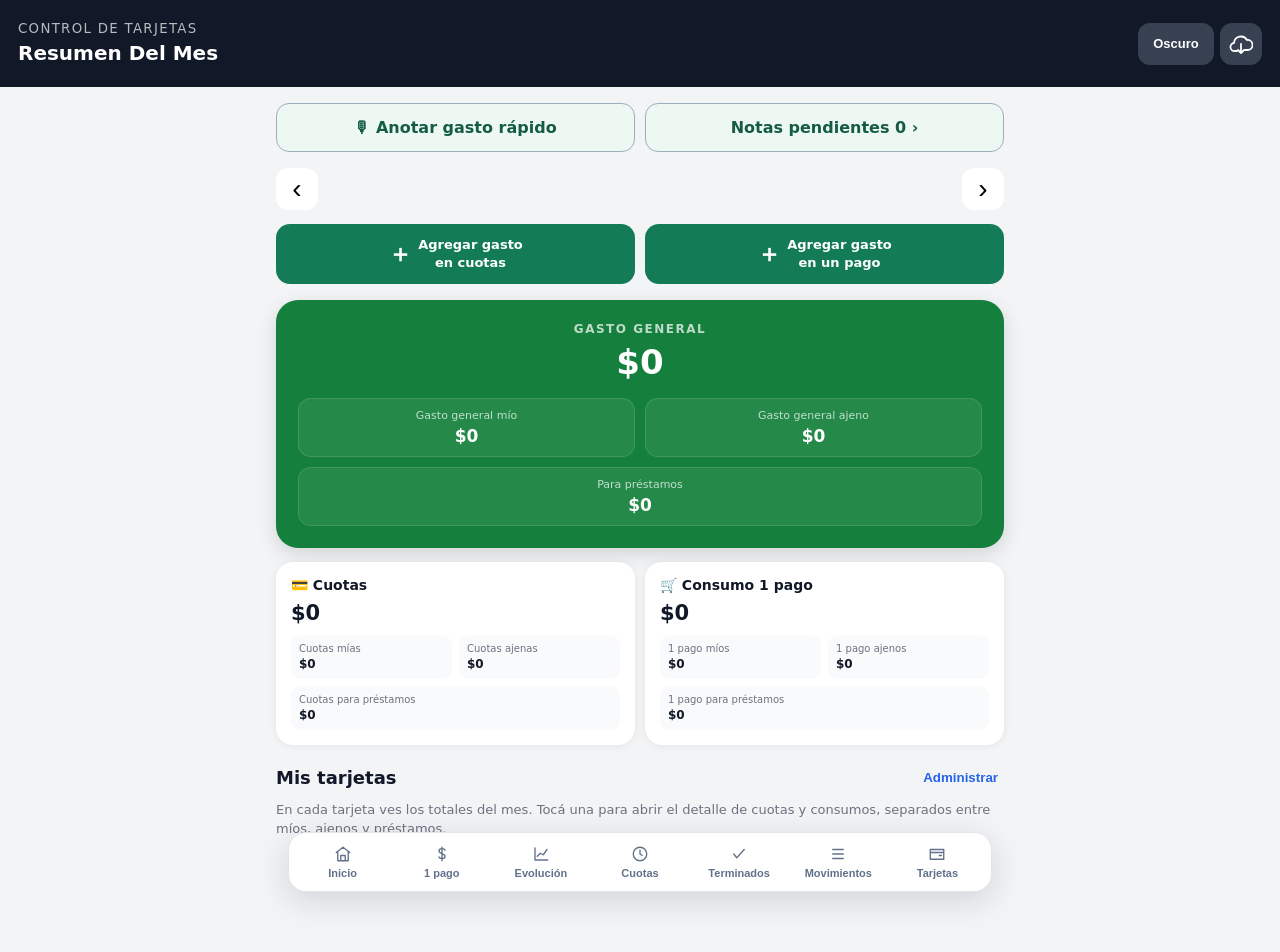
==== index.html @ 21657a4f "Accept Android quick notes and confirm only saved expenses" ====
<!doctype html><html lang="es"><head><meta charset="utf-8"><meta name="color-scheme" content="light dark"><meta name="viewport" content="width=device-width,initial-scale=1,viewport-fit=cover"><meta name="theme-color" content="#111827"><link rel="apple-touch-icon" href="icon-192.png"><link rel="manifest" href="manifest.json"><link rel="stylesheet" href="styles.css?v=native-1"><title>Control de Tarjetas</title><link rel="stylesheet" href="drive-backup.css"><script src="drive-backup.js?v=backup-24h-1" defer></script><script src="theme.js?v=system-bars-1" defer></script><script src="agenda-model.js?v=20" defer></script></head><body>
<header><div><small>CONTROL DE TARJETAS</small><h1 id="headerTitle">Resumen del mes</h1></div><div class="header-actions"><button id="theme-toggle" type="button" aria-label="Activar modo oscuro">Oscuro</button><button id="backup" type="button" title="Respaldo" aria-label="Abrir respaldo"><svg viewBox="0 0 24 24" aria-hidden="true"><path d="M8 19H6a4 4 0 0 1-1-8 7 7 0 0 1 13-3 5 5 0 0 1 1 10h-3M12 12v9M9 18l3 3 3-3"/></svg></button></div></header>
<main>
<section id="home" class="screen active"><div class="shared-note-access"><a href="../Control-gastos/rapido/?accion=nota">🎙 Anotar gasto rápido</a><a href="../Control-gastos/rapido/?accion=pendientes">Notas pendientes <span data-shared-note-count>0</span> ›</a></div>
  <div class="monthnav"><button id="prev">‹</button><b id="month"></b><button id="next">›</button></div>

  <div class="quick-grid home-quick-actions"><a class="primary quick-link" id="add" href="?screen=addScreen"><span aria-hidden="true">＋</span><span>Agregar gasto<br>en cuotas</span></a><a class="primary quick-link" id="addOne" href="?screen=oneAddScreen"><span aria-hidden="true">＋</span><span>Agregar gasto<br>en un pago</span></a></div>

  <div class="general-card">
    <div class="general-label">GASTO GENERAL</div>
    <div class="general-total" id="grandTotal">$0</div>
    <div class="general-breakdown">
      <div><small>Gasto general mío</small><b id="grandMine">$0</b></div>
      <div><small>Gasto general ajeno</small><b id="grandOther">$0</b></div><div class="loans-total"><small>Para préstamos</small><b id="grandLoans">$0</b></div>
    </div>
  </div>

  <div class="home-two-columns">
    <div class="home-block">
      <div class="home-block-title">💳 Cuotas</div>
      <b id="total">$0</b>
      <div class="home-subtotals"><span><small>Cuotas mías</small><strong id="mine">$0</strong></span><span><small>Cuotas ajenas</small><strong id="other">$0</strong></span><span><small>Cuotas para préstamos</small><strong id="quotaLoans">$0</strong></span></div>
    </div>
    <div class="home-block">
      <div class="home-block-title">🛒 Consumo 1 pago</div>
      <b id="oneTotal">$0</b>
      <div class="home-subtotals"><span><small>1 pago míos</small><strong id="oneMine">$0</strong></span><span><small>1 pago ajenos</small><strong id="oneOther">$0</strong></span><span><small>1 pago para préstamos</small><strong id="oneLoans">$0</strong></span></div>
    </div>
  </div>

  <div class="heading"><h2>Mis tarjetas</h2><button data-go="cards">Administrar</button></div>
  <p class="hint">En cada tarjeta ves los totales del mes. Tocá una para abrir el detalle de cuotas y consumos, separados entre míos, ajenos y préstamos.</p>
  <div id="cardTotals"></div>

</section>

<div id="cardModal" class="card-modal" aria-hidden="true">
  <div class="card-modal-backdrop" data-action="close-card-modal"></div>
  <div class="card-modal-box" role="dialog" aria-modal="true" aria-labelledby="cardModalTitle">
    <div class="card-modal-head"><div><small>DETALLE DE TARJETA</small><h2 id="cardModalTitle">Tarjeta</h2></div><button type="button" class="modal-close" data-action="close-card-modal">×</button></div>
    <div id="cardModalSummary"></div>
    <button type="button" class="primary" id="openCardDetails">Ver gastos de esta tarjeta</button>
  </div>
</div>

<section id="addScreen" class="screen"><div class="heading"><h2>Agregar gasto</h2><button data-go="home">Cancelar</button></div>
<form id="form" class="form"><label>Descripción<input id="desc" required></label><label>Tarjeta<select id="card"></select></label><label>Cuota mensual<input id="amount" type="number" min="0" step=".01" required></label><label>Cantidad de cuotas<input id="installments" type="number" min="1" value="1" required></label><label>Mes de inicio<input id="start" type="month" required></label><label>Clasificación<select id="expenseResponsible"><option value="Mío">Mío</option><option value="Ajeno">Ajeno</option><option value="Préstamos">Préstamos</option></select></label><p>Los gastos para préstamos se muestran separados del gasto personal.</p><button class="primary" type="submit">Guardar gasto</button></form><button type="button" id="rescheduleExpense" hidden>Cambiar mes de una cuota</button><p class="hint">Si una cuota no entró en el resumen, podés moverla junto con las siguientes sin cambiar las anteriores.</p></section>

<section id="onePayments" class="screen"><div class="heading"><h2>Consumos a un pago</h2><button id="manageCategories">Administrar categorías</button></div><div class="monthnav"><button id="onePrev">‹</button><b id="oneMonthTitle"></b><button id="oneNext">›</button></div><div id="oneSummary"></div><a class="primary quick-link" id="addOne2" href="?screen=oneAddScreen">＋ Agregar consumo</a><div class="heading"><h3>Consumos del mes</h3></div><div id="oneList"></div></section>

<section id="oneAddScreen" class="screen"><div class="heading"><h2>Agregar consumo a un pago</h2><button data-go="onePayments">Cancelar</button></div><form id="oneForm" class="form"><label>Descripción<input id="oneDesc" required placeholder="Ej.: Supermercado Jumbo"></label><label>Monto<input id="oneAmount" type="number" min="0" step=".01" required></label><label>Fecha del consumo<input id="oneDate" type="date" required></label><label>Tarjeta<select id="oneCard"></select></label><label>Categoría<select id="oneCategory"></select></label><div class="actions"><button type="button" id="quickAddCategory">＋ Nueva categoría</button><button type="button" id="manageFormCategories">Administrar categorías</button></div><label>Mes del resumen<input id="oneMonth" type="month" required></label><label>Clasificación<select id="oneResponsible"><option value="Mío">Mío</option><option value="Ajeno">Ajeno</option><option value="Préstamos">Préstamos</option></select></label><button class="primary" type="submit">Guardar consumo</button></form></section>

<section id="cardDetail" class="screen"><div class="heading"><h2 id="cardDetailTitle">Tarjeta</h2><button data-go="home">Volver</button></div><div class="monthnav"><button id="detailPrev">‹</button><b id="detailMonth"></b><button id="detailNext">›</button></div><div id="detailSummary"></div><div class="heading"><h3>Gastos en cuotas</h3></div><div id="detailInstallments"></div><div class="heading"><h3>Consumos a un pago</h3></div><div id="detailOne"></div></section>

<section id="summary" class="screen"><h2>Resumen mensual</h2><div id="months"></div></section>
<section id="history" class="screen"><div class="heading"><h2>Evolución</h2></div><p class="hint">Tus gastos personales mes por mes, con préstamos y ajenos separados. El mes actual queda resaltado y la pantalla se posiciona automáticamente en él al entrar.</p><div id="historyList"></div></section>

<section id="pendingScreen" class="screen"><h2>Cuotas pendientes</h2><div id="pendingList"></div><div class="future-card"><small>CUOTAS FUTURAS</small><b id="futurePending">$0</b><span>Importe de cuotas posteriores al mes seleccionado.</span><span id="futurePendingBreakdown"></span></div></section>
<section id="finished" class="screen"><div class="heading"><h2>Gastos terminados</h2></div><p class="hint">Cuando una compra completa todas sus cuotas, deja de aparecer entre los activos y queda guardada acá como historial.</p><div id="finishedList"></div></section>
<section id="cards" class="screen"><div class="heading"><h2>Tarjetas</h2><button id="newCard">＋ Nueva</button></div><div class="monthnav"><button type="button" aria-label="Mes anterior de pagos de tarjetas" onclick="changeCardsMonth(-1)">‹</button><b id="cardsMonth"></b><button type="button" aria-label="Mes siguiente de pagos de tarjetas" onclick="changeCardsMonth(1)">›</button></div><p class="hint">Marcá cada tarjeta cuando pagues el resumen de este mes. La marca se guarda por mes y no modifica los importes.</p><div id="cardsList"></div></section>
<section id="backupScreen" class="screen"><details class="app-guide"><summary>Cómo usar esta app</summary><div class="app-guide-text"><h3>Control Tarjetas: tus compras y cuotas</h3><p>Usala para saber qué consumiste con cada tarjeta, cuánto corresponde pagar cada mes y qué cuotas siguen pendientes.</p><h4>Registrar compras</h4><p>Cargá la tarjeta, el importe, la fecha y si es un consumo a un pago o en cuotas. Elegí una categoría y a quién corresponde: Mío, Ajeno o Préstamos.</p><p>«Mío» es tu gasto personal. «Ajeno» corresponde a otra persona. «Préstamos» identifica compras que usaste para financiar préstamos. Así podés comparar tus gastos propios sin mezclarlos.</p><h4>Consultar la app</h4><p>Inicio muestra los totales del mes por tarjeta. Las flechas permiten cambiar de mes. En 1 pago ves esos consumos; en Cuotas, las pendientes; en Terminados, las finalizadas. Evolución permite comparar meses. Movimientos muestra los registros ingresados, con los más recientes primero.</p><h4>Agenda de pagos</h4><p>La agenda está disponible en <a href="../Control-gastos/app.html">Control Gastos</a>, desde el botón Agenda. En este mismo navegador conserva las planillas que ya usabas, sus meses, conceptos, fechas, importes y marcas.</p><h4>Guardado y respaldo</h4><p>Los datos de esta app se guardan en el navegador o dispositivo donde la usás. Conectar Google Drive permite guardar copias de seguridad; no sincroniza automáticamente los datos entre dispositivos. Para llevarlos a otro dispositivo, usá un respaldo completo y restauralo allí.</p><p>Los respaldos automáticos requieren la app abierta e Internet. «Crear copia ahora» solicita una copia: comprobá la confirmación y su fecha. Descargar un respaldo te permite conservar otra copia. Restaurar reemplaza los datos actuales.</p><h4>Cómo usarla junto con Control Gastos</h4><p>Tarjetas te ayuda a entender tus compras y cuotas. Cuando pagás un resumen, registrá la salida de plata en Control Gastos. No sumes los totales de ambas apps para calcular tus gastos: podrías contar dos veces la misma compra.</p></div></details><section data-drive-backup></section><div class="heading"><h2>Respaldo de datos</h2><button data-go="home">Volver</button></div><p class="hint">Tus datos principales se guardan en este teléfono. Para no depender de una sola copia, podés crear un respaldo completo y guardarlo en Google Drive u otro lugar seguro.</p><button class="primary" id="downloadBackup">↓ Descargar respaldo</button><button class="secondary" id="shareBackup">↗ Compartir respaldo</button><button class="secondary" id="importBackup">↑ Restaurar desde un respaldo</button><input id="backupFile" type="file" accept="application/json,.json" hidden><div class="row"><span><b>¿Qué se guarda?</b><small>Gastos en cuotas, consumos a un pago, tarjetas, categorías e historial.</small></span></div><div class="row"><span><b>Recomendación</b><small>Después de hacer cambios importantes, compartí el respaldo y elegí Google Drive para guardarlo.</small></span></div></section>

<section id="categories" class="screen"><div class="heading"><h2>Categorías</h2><button id="categoriesBack" type="button">Volver</button></div><p class="hint">Podés agregar, renombrar o eliminar categorías. Los consumos históricos conservan la categoría que tenían.</p><div class="category-add"><input id="newCategory" placeholder="Nueva categoría"><button id="addCategory">Agregar</button></div><div id="categoriesList"></div></section>
<section id="movements" class="screen"><div class="heading"><h2>Movimientos</h2></div><p class="hint">Registros nuevos ordenados por fecha y hora de carga, no por fecha del consumo.</p><p class="hint" id="movementsCount"></p><div id="movementsList"></div></section>
</main>
<dialog id="installmentReschedule"><form id="rescheduleForm"><h2>Cambiar mes de una cuota</h2><p id="rescheduleDescription"></p><label>Cuota que querés mover<select id="rescheduleNumber"></select></label><label>Nuevo mes del resumen<input id="rescheduleMonth" type="month" required></label><p>Se mueve esta cuota y todas las siguientes por la misma cantidad de meses. Las anteriores y los importes se conservan.</p><div id="reschedulePreview" aria-live="polite"></div><p id="rescheduleError" role="alert"></p><div class="actions"><button type="button" id="rescheduleCancel">Cancelar</button><button type="submit" id="rescheduleSave" class="primary">Guardar meses</button></div></form></dialog>
<nav class="tabs-bar" aria-label="Pestañas principales"><button data-go="home" aria-label="Inicio"><svg class="nav-icon" viewBox="0 0 24 24" aria-hidden="true"><path d="M3 10 12 3l9 7M5 9v12h14V9M9 21v-7h6v7"></path></svg><span class="tab-label">Inicio</span></button><button data-go="onePayments" aria-label="1 pago"><svg class="nav-icon" viewBox="0 0 24 24" aria-hidden="true"><path d="M12 3v18M16 7c-1-3-8-3-8 1s8 3 8 7-7 4-8 1"></path></svg><span class="tab-label">1 pago</span></button><button data-go="history" aria-label="Evolución"><svg class="nav-icon" viewBox="0 0 24 24" aria-hidden="true"><path d="M4 20V4M4 20h17M7 15l4-4 4 2 5-7"></path></svg><span class="tab-label">Evolución</span></button><button data-go="pendingScreen" aria-label="Cuotas pendientes"><svg class="nav-icon" viewBox="0 0 24 24" aria-hidden="true"><path d="M12 3a9 9 0 1 0 0 18 9 9 0 0 0 0-18M12 7v5l3 2"></path></svg><span class="tab-label">Cuotas</span></button><button data-go="finished" aria-label="Terminados"><svg class="nav-icon" viewBox="0 0 24 24" aria-hidden="true"><path d="M5 12l4 5L19 6"></path></svg><span class="tab-label">Terminados</span></button><button data-go="movements" aria-label="Movimientos"><svg class="nav-icon" viewBox="0 0 24 24" aria-hidden="true"><path d="M5 6h14M5 12h14M5 18h14"></path></svg><span class="tab-label">Movimientos</span></button><button data-go="cards" aria-label="Tarjetas"><svg class="nav-icon" viewBox="0 0 24 24" aria-hidden="true"><path d="M3 6h18v13H3zM3 10h18M15 14h3"></path></svg><span class="tab-label">Tarjetas</span></button></nav>
<script>
(function(){
  var q=new URLSearchParams(location.search).get("screen");
  if(q==="addScreen"||q==="oneAddScreen"){
    document.querySelectorAll(".screen").forEach(function(x){x.classList.remove("active")});
    var el=document.getElementById(q); if(el) el.classList.add("active");
  }
  window.__openAdd=function(id){document.querySelectorAll(".screen").forEach(function(x){x.classList.remove("active")});var el=document.getElementById(id);if(el){el.classList.add("active");window.scrollTo(0,0)} };
})();
</script><script type="module" src="app.js?v=native-1"></script></body></html>
---- styles.css ----
*{box-sizing:border-box}body{margin:0;background:#f3f4f6;color:#111827;font-family:system-ui,-apple-system,BlinkMacSystemFont,"Segoe UI",sans-serif}header{background:#111827;color:#fff;padding:18px;display:flex;justify-content:space-between;align-items:center;position:sticky;top:0;z-index:5}header small{opacity:.7;letter-spacing:1.3px}header h1{font-size:20px;margin:4px 0;text-transform:capitalize}header button{background:#374151;color:#fff;border:0;border-radius:12px;width:42px;height:42px;font-size:22px}main{max-width:760px;margin:auto;padding:16px 16px 100px}.screen{display:none}.screen.active{display:block}.monthnav{display:flex;justify-content:space-between;align-items:center;margin-bottom:14px}.monthnav button{border:0;background:#fff;border-radius:12px;width:42px;height:42px;font-size:28px}.stats{display:grid;grid-template-columns:1fr 1fr;gap:10px}.stats div,.row,.month,.chart-card{background:#fff;border-radius:15px;padding:14px;box-shadow:0 1px 8px #0001}.stats small,.row small,.month small{display:block;color:#6b7280}.stats b{display:block;font-size:17px;margin-top:6px}.heading{display:flex;justify-content:space-between;align-items:center;margin:22px 0 10px}.heading h2,.heading h3,h2{font-size:18px;margin:0}.heading button{border:0;background:none;color:#2563eb;font-weight:700}.hint{font-size:13px;color:#6b7280;line-height:1.45}.row{display:flex;justify-content:space-between;align-items:center;margin:8px 0;gap:12px}.card-row{width:100%;border:0;text-align:left;font:inherit;cursor:pointer}.card-row>span:first-child{display:flex;align-items:center;gap:8px}.card-row span span small{margin-top:3px}.dot{display:inline-block;width:10px;height:10px;border-radius:50%;flex:0 0 auto}.primary,.secondary{width:100%;border:0;border-radius:14px;padding:15px;margin-top:12px;font-weight:750;font-size:15px;cursor:pointer}.quick-link{display:block;text-align:center;text-decoration:none;touch-action:manipulation}.primary{background:#111827;color:#fff}.secondary{background:#fff;color:#111827;border:1px solid #d1d5db}.quick-grid{display:grid;grid-template-columns:1fr 1fr;gap:10px;margin-top:8px}.form{display:flex;flex-direction:column;gap:14px}.form label{display:block;width:100%;font-size:14px;font-weight:700;color:#374151}.form input,.form select,.category-add input{display:block;width:100%;min-height:46px;padding:12px 13px;margin-top:7px;border:1px solid #d1d5db;border-radius:12px;background:#fff;font:inherit;color:#111827}.form .switch{display:flex!important;width:100%;justify-content:space-between;align-items:center;gap:16px}.form .switch input{width:24px;height:24px;min-height:0;margin:0;flex:0 0 auto}.form p{margin:0;font-size:13px;color:#6b7280}.month{margin:9px 0}.month>b{display:block;margin-bottom:8px;text-transform:capitalize}.mini{display:grid;grid-template-columns:repeat(5,1fr);gap:7px}.mini div{background:#f9fafb;padding:8px;border-radius:9px}.mini small{font-size:11px}.expense-row{align-items:flex-start}.expense-side{display:flex;flex-direction:column;align-items:flex-end;gap:8px;text-align:right}.actions{display:flex;gap:7px;flex-wrap:wrap;justify-content:flex-end}.actions button,.actions .button,.category-add button{border:1px solid #d1d5db;background:#fff;border-radius:9px;padding:7px 10px;font:inherit;font-size:13px;cursor:pointer;text-decoration:none;color:#111827;display:inline-block}.actions .danger{color:#b42318;border-color:#f0b4ae}.total-row{border:2px solid #e5e7eb}.empty{background:#fff;padding:20px;border-radius:14px;color:#6b7280;text-align:center}.category-add{display:grid;grid-template-columns:1fr auto;gap:8px;margin-bottom:12px}.category-add input{margin:0}.category-add button{padding:0 16px;background:#111827;color:#fff}.chart-card{padding:10px 10px 14px;overflow:hidden}.chart-card svg{width:100%;height:auto;display:block}.legend{display:flex;justify-content:center;gap:20px;font-size:12px;color:#4b5563}.legend-dot{display:inline-block;width:10px;height:10px;border-radius:50%;margin-right:5px}.legend-dot.quota{background:#2563eb}.legend-dot.one{background:#f59e0b}#historyRange{border:1px solid #d1d5db;background:#fff;border-radius:10px;padding:8px;font:inherit}nav{position:fixed;bottom:0;left:0;right:0;background:#fff;border-top:1px solid #ddd;display:flex;justify-content:space-around;padding:7px;z-index:10}nav button{border:0;background:none;font-size:19px;color:#6b7280;cursor:pointer}nav span{display:block;font-size:10px;margin-top:2px}nav button.active{color:#111827;font-weight:700}@media(max-width:560px){.quick-grid{grid-template-columns:1fr}.mini{grid-template-columns:repeat(2,1fr)}.expense-side{width:100%;align-items:flex-start;text-align:left}.actions{justify-content:flex-start}}@media(min-width:600px){.stats{grid-template-columns:repeat(3,1fr)}}

.category-group{background:#fff;border-radius:15px;margin:8px 0;box-shadow:0 1px 8px #0001;overflow:hidden}.category-toggle{width:100%;border:0;background:#fff;padding:14px;display:flex;justify-content:space-between;align-items:center;text-align:left;font:inherit;cursor:pointer}.category-toggle>span{display:flex;flex-direction:column;gap:3px}.category-toggle small{color:#6b7280;font-size:12px}.category-toggle strong{display:flex;align-items:center;gap:6px}.chevron{display:inline-block;font-size:24px;line-height:1;transition:transform .15s}.category-toggle.open .chevron{transform:rotate(90deg)}.category-items{display:none;border-top:1px solid #eef0f2;padding:0 8px 8px}.category-items.open{display:block}.category-items .row{box-shadow:none;border-radius:10px;margin:8px 0;background:#f9fafb}.category-empty{padding:14px;color:#6b7280;font-size:13px}.category-expense{margin:8px 0}
.screen:target{display:block!important}.screen:target~.screen{display:none}

/* Rediseño de Inicio v20 */
.general-card{background:#15803d;color:#fff;border-radius:22px;padding:22px;margin:4px 0 14px;box-shadow:0 6px 20px #0002;text-align:center}
.general-label{font-size:12px;font-weight:800;letter-spacing:1.5px;opacity:.72}
.general-total{font-size:34px;font-weight:850;line-height:1.15;margin:7px 0 16px}
.general-breakdown{display:grid;grid-template-columns:1fr 1fr;gap:10px}
.general-breakdown>div{background:#ffffff12;border:1px solid #ffffff1f;border-radius:13px;padding:10px}
.general-breakdown small{display:block;opacity:.72;font-size:11px}
.general-breakdown b{display:block;margin-top:4px;font-size:17px}
.home-two-columns{display:grid;grid-template-columns:1fr 1fr;gap:10px;margin-bottom:4px}
.home-block{background:#fff;border-radius:17px;padding:15px;box-shadow:0 1px 8px #0001}
.home-block-title{font-weight:800;font-size:14px;margin-bottom:8px}
.home-block>b{display:block;font-size:21px}
.home-subtotals{display:grid;grid-template-columns:1fr 1fr;gap:7px;margin-top:10px}
.home-subtotals span{background:#f9fafb;border-radius:10px;padding:8px}
.home-subtotals small{display:block;color:#6b7280;font-size:10px}
.home-subtotals strong{display:block;font-size:12px;margin-top:3px}
.card-main-left{display:flex;align-items:center;gap:9px;min-width:0}
.card-main-left>span{min-width:0}
.card-main-left small{margin-top:4px;white-space:normal}
.card-main-total{font-size:15px;white-space:nowrap}
.card-modal{display:none;position:fixed;inset:0;z-index:30;align-items:flex-end;justify-content:center}
.card-modal.open{display:flex}
.card-modal-backdrop{position:absolute;inset:0;background:#11182799}
.card-modal-box{position:relative;width:min(760px,100%);background:#fff;border-radius:22px 22px 0 0;padding:20px 16px 28px;box-shadow:0 -8px 30px #0003;animation:modalUp .18s ease}
.card-modal-head{display:flex;justify-content:space-between;align-items:flex-start}
.card-modal-head small{font-size:10px;color:#6b7280;letter-spacing:1px}
.card-modal-head h2{margin-top:3px}
.modal-close{border:0;background:#f3f4f6;border-radius:50%;width:38px;height:38px;font-size:24px;cursor:pointer}
.modal-total{text-align:center;font-size:30px;font-weight:850;margin:16px 0}
.modal-section{display:grid;grid-template-columns:1fr 1fr 1fr;gap:7px;background:#f9fafb;border-radius:14px;padding:11px;margin:8px 0}
.modal-section b{grid-column:1/-1}
.modal-section span{font-size:12px;color:#4b5563}
.future-card{background:#fff;border:2px solid #e5e7eb;border-radius:17px;padding:16px;margin-top:18px;text-align:center;box-shadow:0 1px 8px #0001}
.future-card small{display:block;color:#6b7280;font-weight:800;letter-spacing:1px;font-size:11px}
.future-card b{display:block;font-size:24px;margin:5px 0}
.future-card span{display:block;color:#6b7280;font-size:12px}
@keyframes modalUp{from{transform:translateY(20px);opacity:.6}to{transform:translateY(0);opacity:1}}
@media(max-width:560px){.home-two-columns{grid-template-columns:1fr}.general-total{font-size:30px}.modal-section{grid-template-columns:1fr 1fr}.modal-section b{grid-column:1/-1}.card-main-total{font-size:14px}}

/* Ajustes v21 */
.card-main-lines{display:block;margin-top:4px}
.card-main-lines small{display:block;margin-top:3px;color:#6b7280}
.card-main-lines strong{color:#111827;font-size:13px}
.card-main-total{font-weight:800}
.category-toggle{gap:10px}
.category-total{display:flex!important;flex-direction:column;align-items:flex-end;gap:2px;white-space:nowrap}
.category-total small{font-size:10px;color:#6b7280}
.category-grand-total{align-items:center}
.category-grand-total small{display:block;color:#6b7280;font-weight:400;margin-top:3px;font-size:11px}
@media(max-width:560px){.category-total small{white-space:normal;text-align:right;max-width:150px}.category-grand-total{align-items:flex-start}.card-main-total{font-size:13px}}
.history-month{transition:border .15s,box-shadow .15s}.history-month.current-month{border:2px solid #111827;box-shadow:0 2px 12px #0002}.current-badge{display:inline-block;background:#111827;color:#fff;border-radius:999px;padding:3px 7px;font-size:10px;letter-spacing:.4px;margin-left:6px;vertical-align:middle}

/* Movimientos: navegación de una fila y registros completos. */
nav{overflow-x:auto;justify-content:flex-start;gap:4px}nav button{flex:1 0 70px;min-width:70px;white-space:nowrap}
.movement-info{display:flex;flex-direction:column;gap:5px;min-width:0;overflow-wrap:anywhere}.movement-date{font-weight:700;color:#2563eb}.movement-row{padding:16px;gap:16px}.movement-row .expense-side>b{font-size:20px}
@media(max-width:560px){.movement-row{flex-direction:column;align-items:stretch}.movement-row .expense-side{gap:8px}}

nav{flex-wrap:nowrap;overflow-x:auto;overflow-y:hidden;gap:6px}nav button{flex:0 0 100px;min-width:100px;max-width:100px;padding:5px 4px;box-sizing:border-box}nav span{white-space:nowrap;font-size:10px;line-height:16px}

.header-actions{display:flex;align-items:center;gap:8px;flex-shrink:0}header #theme-toggle{width:76px;font-size:13px;font-weight:700}header>div:first-child{min-width:0}header h1{overflow-wrap:anywhere}
html[data-theme="dark"] body{background:#101827;color:#edf2f8}
html[data-theme="dark"] :is(.stats div,.row,.month,.chart-card,.home-block,.empty,.card-modal-box,nav,.category-group){background:#1e293b;color:#edf2f8}
html[data-theme="dark"] :is(.mini div,.home-subtotals span,.category-items .row,.modal-section,.modal-close){background:#29364b;color:#edf2f8}
html[data-theme="dark"] :is(.hint,.stats small,.row small,.mini small,.home-subtotals small,.card-main-lines small,.modal-section span,.card-modal-head small,.future-card small,.future-card span,.legend,.category-total small,.category-grand-total small,.category-empty,.form p){color:#b8c5d8}
html[data-theme="dark"] :is(.card-main-lines strong,.form label){color:#edf2f8}
html[data-theme="dark"] :is(.form input,.form select,.category-add input,.monthnav button,.secondary,.actions button,.actions .button,#historyRange,.drive-actions button){background:#29364b;color:#edf2f8;border-color:#53647c}
html[data-theme="dark"] :is(.future-card,.total-row){background:#1e293b;border-color:#53647c}
html[data-theme="dark"] :is(.category-items,nav){border-color:#53647c}
html[data-theme="dark"] :is(.heading button,.movement-date){color:#93b9ff}
html[data-theme="dark"] .actions .danger{color:#ffb4b4;border-color:#b36a74}
html[data-theme="dark"] nav button{color:#b8c5d8}html[data-theme="dark"] nav button.active{color:#fff}
html[data-theme="dark"] .history-month.current-month{border-color:#93b9ff}html[data-theme="dark"] .current-badge{background:#93b9ff;color:#101827}
@media(max-width:360px){header{padding:14px 12px;gap:8px}header h1{font-size:18px}header small{font-size:10px}}

html[data-theme="dark"] .category-toggle{background:#1e293b;color:#edf2f8}

/* Barra compacta, fija y redondeada como Control de gastos. */
nav.tabs-bar{position:fixed;left:50%;right:auto;transform:translateX(-50%);bottom:max(8px,env(safe-area-inset-bottom));width:calc(100% - 16px);max-width:704px;display:grid;grid-template-columns:repeat(7,minmax(0,1fr));gap:2px;padding:5px;background:#fff;border:1px solid #e1e6ec;border-radius:18px;box-shadow:0 8px 32px #09172d25;z-index:20;overflow:visible}
nav.tabs-bar button{display:flex;flex-direction:column;align-items:center;justify-content:center;gap:3px;min-width:0;max-width:none;min-height:48px;margin:0;padding:5px 1px;border:0;border-radius:12px;background:transparent;color:#61718a;font-weight:550;white-space:nowrap;line-height:1.2}
nav.tabs-bar .tab-label{font-size:clamp(7px,1.9vw,11px);margin:0;line-height:14px}
.nav-icon{display:block;width:18px;height:18px;fill:none;stroke:currentColor;stroke-width:1.8;stroke-linecap:round;stroke-linejoin:round;flex-shrink:0}
nav.tabs-bar button.active{background:#137c57;color:#fff;box-shadow:0 4px 10px #137c5720}
html[data-theme="dark"] nav.tabs-bar{background:#1b2833;border-color:#334452}
html[data-theme="dark"] nav.tabs-bar button{color:#a4b4c3}
html[data-theme="dark"] nav.tabs-bar button.active{background:#8ed5b5;color:#10291f}

header #open-payment-agenda{width:64px;font-size:12px;font-weight:700}.header-actions{gap:6px}
.payment-agenda{width:min(760px,calc(100% - 16px));max-height:90dvh;margin:auto;padding:20px;border:1px solid #d8e0ec;border-radius:20px;background:#f5f7fb;color:#182230;overflow:auto}.payment-agenda::backdrop{background:#071424b8}.payment-agenda button{font:inherit;cursor:pointer;padding:8px 10px;border:1px solid #cad5e3;border-radius:9px;background:#fff;color:inherit}.payment-agenda button:disabled{opacity:.4}.payment-agenda .primary{background:#137c57;color:#fff;border:0}.payment-agenda input{font:inherit;color:inherit;min-width:0;border:1px solid #cad5e3;border-radius:8px;padding:9px;background:#fff;width:100%}.payment-agenda input[type=checkbox]{width:22px;height:22px;flex:none}.agenda-header{display:flex;gap:10px;align-items:flex-start;justify-content:space-between}.agenda-header h2{font-size:21px}.agenda-header p{font-size:12px;color:#61718a;margin:7px 0}.agenda-month{display:flex;align-items:center;justify-content:space-between;gap:12px;margin:16px 0}.agenda-month label{text-align:center;font-weight:700;text-transform:capitalize}.agenda-month input{display:block;margin-top:6px}.agenda-controls{display:flex;gap:8px;flex-wrap:wrap}.payment-agenda section{margin-top:26px}.payment-agenda section h3{font-size:18px;margin:0 0 12px}.agenda-order{display:flex;align-items:center;gap:8px;margin:10px 0;flex-wrap:wrap}.agenda-order>input:not([type=checkbox]){flex:1;min-width:160px}.agenda-tools{display:flex;align-items:center;gap:5px}.agenda-tools button{font-size:12px}.agenda-block{background:#fff;border:1px solid #d8e0ec;border-radius:14px;padding:14px;margin:12px 0}.agenda-block-head{display:flex;flex-wrap:wrap;gap:9px;align-items:center;margin-bottom:15px}.agenda-block-head>input{font-weight:700;flex:1;min-width:150px}.agenda-fields{display:grid;gap:10px;margin-bottom:12px}.agenda-field{display:grid;grid-template-columns:minmax(0,1fr) minmax(0,1.2fr) 30px;gap:7px}.agenda-field button{padding:4px}.payment-agenda [data-agenda-status]{font-size:12px;color:#236752;min-height:18px}html[data-theme=dark] .payment-agenda{background:#101827;color:#edf2f8;border-color:#53647c}html[data-theme=dark] :is(.agenda-block,.payment-agenda input,.payment-agenda button){background:#1e293b;color:#edf2f8;border-color:#53647c}html[data-theme=dark] .payment-agenda .primary{background:#8ed5b5;color:#10291f}html[data-theme=dark] :is(.agenda-header p,.payment-agenda [data-agenda-status]){color:#b8c5d8}
@media(max-width:480px){.payment-agenda{padding:14px}.agenda-order .agenda-tools{margin-left:30px}header{flex-wrap:wrap;gap:10px}header>div:first-child{flex:1 0 160px}.header-actions{margin-left:auto}}
.agenda-header>div{min-width:0;flex:1}.agenda-header>button{flex-shrink:0}.agenda-month label{min-width:0;max-width:190px}.agenda-month>button{flex-shrink:0}

.agenda-order-label{flex:1;min-width:130px;overflow-wrap:anywhere;font-weight:600}.agenda-read h4{font-size:17px;margin:0 0 12px}.agenda-read dl{margin:0;display:grid;gap:12px}.agenda-read dl>div{display:grid;grid-template-columns:minmax(0,1fr) minmax(0,1.2fr);gap:12px}.agenda-read dt{color:#61718a}.agenda-read dd{margin:0;font-weight:600;white-space:pre-wrap;overflow-wrap:anywhere}.agenda-editbar{display:flex;gap:9px;position:sticky;top:0;z-index:2;background:#f5f7fb;padding:10px 0;flex-wrap:wrap}.agenda-editbar .primary{width:auto;margin:0}.agenda-controls{margin:8px 0 12px}html[data-theme=dark] .agenda-read dt{color:#b8c5d8}html[data-theme=dark] .agenda-editbar{background:#101827}

.general-breakdown .loans-total{grid-column:1/-1}.home-subtotals>span:last-child{grid-column:1/-1}.history-purpose{display:block;margin-top:5px;white-space:normal}.category-total small{white-space:normal;line-height:1.4}

.payment-agenda .agenda-paid{min-width:48px;min-height:44px;flex:none;font-weight:750;border:1px solid #95a4b8;color:#61718a;background:#fff}.payment-agenda .agenda-paid.is-paid{background:#137c57;color:#fff;border-color:#137c57;box-shadow:0 0 0 3px #137c5720}.agenda-service-payment,.agenda-read dl>.agenda-service-payment{display:grid;grid-template-columns:minmax(0,1fr) auto;align-items:center;gap:12px}.agenda-service-amount{font-size:19px;font-weight:700;overflow-wrap:anywhere}html[data-theme=dark] .payment-agenda .agenda-paid{background:#29364b;color:#b8c5d8}html[data-theme=dark] .payment-agenda .agenda-paid.is-paid{background:#8ed5b5;color:#10291f;border-color:#8ed5b5;box-shadow:0 0 0 3px #8ed5b525}

.agenda-service-payment:has(>button[data-agenda-action=remove-field]){grid-template-columns:minmax(0,1fr) auto 28px}.payment-agenda .agenda-order{gap:6px;margin:4px 0;flex-wrap:nowrap;min-height:34px}.payment-agenda .agenda-order-label{min-width:0;font-size:13px;line-height:1.25}.payment-agenda .agenda-order input[type=checkbox]{width:18px;height:18px}.payment-agenda .agenda-order>input:not([type=checkbox]){min-width:0;padding:6px;font-size:13px}.payment-agenda .agenda-order .agenda-tools{margin-left:0;gap:3px;flex:none}.payment-agenda .agenda-order .agenda-tools button{padding:5px 7px;min-height:30px;font-size:11px}

.payment-agenda .agenda-order-entry{display:block;width:100%;text-align:left;font-weight:700;padding:12px 14px;margin:16px 0 4px}.agenda-main:not(.show-order)>section:first-child{display:none}.agenda-main.show-order>section:not(:first-child){display:none}

.payment-agenda .agenda-editbar{align-items:center;justify-content:space-between}.agenda-more{position:relative;margin-left:auto}.agenda-more summary{display:flex;align-items:center;justify-content:center;list-style:none;width:42px;height:42px;cursor:pointer;border:1px solid #cad5e3;border-radius:10px;background:#fff;font-size:26px;font-weight:700}.agenda-more summary::-webkit-details-marker{display:none}.agenda-more-options{position:absolute;right:0;top:48px;z-index:4;width:min(250px,calc(100vw - 60px));padding:6px;background:#fff;border:1px solid #cad5e3;border-radius:12px;box-shadow:0 8px 24px #07142430;display:grid;gap:4px}.payment-agenda .agenda-more-options button{text-align:left;border:0;min-height:44px}.agenda-more summary:focus-visible{outline:2px solid #137c57;outline-offset:2px}html[data-theme=dark] :is(.agenda-more summary,.agenda-more-options){background:#1e293b;color:#edf2f8;border-color:#53647c}

.agenda-payment-heading{display:flex;align-items:center;justify-content:space-between;gap:10px;margin-bottom:12px}.agenda-read .agenda-payment-heading h4{margin:0}.agenda-value-payment{display:flex;align-items:center;justify-content:space-between;gap:8px}.agenda-value-payment>span{min-width:0;overflow-wrap:anywhere}.agenda-field.with-payment{grid-template-columns:minmax(0,1fr) minmax(0,1.2fr) auto 28px}.agenda-read dl>div:has(.agenda-value-payment .agenda-paid){align-items:center}@media(max-width:380px){.agenda-field.with-payment{grid-template-columns:minmax(0,1fr) minmax(0,1fr)}.agenda-field.with-payment>button{justify-self:end}}

.agenda-due-date{display:block;margin:0 0 14px;font-size:13px;color:#61718a}.agenda-due-date input{display:block;margin-top:6px}.agenda-due-date strong{font-weight:600}html[data-theme=dark] .agenda-due-date{color:#b8c5d8}

.agenda-own-total{padding:20px;border-radius:14px;background:#137c57;color:#fff}.agenda-own-total>strong{display:block;font-size:28px;font-weight:750;margin-top:12px;overflow-wrap:anywhere}.agenda-own-total p{font-size:12px;line-height:1.5;margin:10px 0 0}html[data-theme=dark] .agenda-own-total{background:#183f36;color:#d5ffea}

.agenda-owner{display:flex;align-items:center;gap:12px;font-size:12px;color:#61718a;margin:0 0 12px}.payment-agenda .agenda-owner select{font:inherit;min-width:110px;min-height:38px;padding:6px 10px;border:1px solid #cad5e3;border-radius:8px;background:#fff;color:#182230}.agenda-owner-read{display:block;margin:0 0 10px;color:#61718a}html[data-theme=dark] :is(.agenda-owner,.agenda-owner-read){color:#b8c5d8}html[data-theme=dark] .payment-agenda .agenda-owner select{background:#1e293b;color:#edf2f8;border-color:#53647c}

.app-guide{margin:16px 0;padding:16px;border:1px solid currentColor;border-radius:16px}.app-guide summary{cursor:pointer;font-weight:700;min-height:32px}.app-guide-text{line-height:1.6}.app-guide-text h3,.app-guide-text h4{margin-top:24px}.app-guide-text p{margin:12px 0}

header #backup{display:inline-flex;align-items:center;justify-content:center}header #backup svg{width:24px;height:24px;fill:none;stroke:currentColor;stroke-width:1.8;stroke-linecap:round;stroke-linejoin:round;flex-shrink:0}

.agenda-field-detail{display:block;width:100%;margin:12px 0 6px;overflow-wrap:anywhere}.agenda-read p.agenda-field-detail{font-size:14px;margin-bottom:4px}

.agenda-order-date{flex:none;font-size:13px;font-weight:700;font-variant-numeric:tabular-nums;color:#236752;white-space:nowrap}.agenda-order-date-edit{font-size:12px;min-width:0}.payment-agenda .agenda-order-date-edit input{display:block;width:100%;min-width:0;font-size:13px;padding:6px}.payment-agenda .agenda-order:has(.agenda-order-date-edit){flex-wrap:wrap}.payment-agenda .agenda-order:has(.agenda-order-date-edit)>input:not([type=checkbox]){flex-basis:calc(100% - 30px)}.agenda-order-date-edit{flex:1}.payment-agenda .agenda-order:has(.agenda-order-date-edit) .agenda-tools{margin-left:auto}html[data-theme=dark] .agenda-order-date{color:#8ed5b5}
.payment-agenda .agenda-order:has(.agenda-order-date-edit){display:grid;grid-template-columns:22px minmax(0,1fr);gap:8px;align-items:center;margin:14px 0}.payment-agenda .agenda-order:has(.agenda-order-date-edit)>input[type=checkbox]{grid-column:1;grid-row:1}.payment-agenda .agenda-order:has(.agenda-order-date-edit)>input:not([type=checkbox]){grid-column:2;width:100%}.payment-agenda .agenda-order-date-edit{grid-column:2;width:100%}.payment-agenda .agenda-order:has(.agenda-order-date-edit) .agenda-tools{grid-column:2;justify-self:end}

#home .home-quick-actions{grid-template-columns:repeat(2,minmax(0,1fr));gap:10px;margin:0 0 16px}#home .home-quick-actions .quick-link{display:flex;align-items:center;justify-content:center;gap:6px;min-width:0;min-height:60px;margin:0;padding:10px 6px;font-size:13px;line-height:1.35;background:#137c57;color:#fff;border:0}#home .home-quick-actions .quick-link>span:first-child{font-size:24px;line-height:1;flex:none}html[data-theme=dark] #home .home-quick-actions .quick-link{background:#8ed5b5;color:#10291f}#home .home-quick-actions .quick-link:focus-visible{outline:3px solid #2563eb;outline-offset:3px}

.payment-agenda .agenda-order-sum{display:grid;grid-template-columns:42px minmax(0,1fr);gap:8px;padding:12px 8px;margin:8px 0;border:1px solid #d8e0ec;border-radius:12px;align-items:center}.agenda-order-concept{min-width:0;display:grid;gap:6px}.agenda-order-values{display:flex;align-items:center;justify-content:space-between;gap:8px;flex-wrap:wrap;font-size:14px}.agenda-order-controls{grid-column:2;display:flex;justify-content:space-between;align-items:center;gap:8px}.agenda-sum-select,.agenda-order-paid{display:flex;align-items:center;gap:5px;font-size:11px}.agenda-sum-select{flex-direction:column;justify-content:center}.agenda-selection-total{position:sticky;top:62px;z-index:1;background:#e3f3eb;border:1px solid #92c9ae;border-radius:12px;padding:12px;display:flex;align-items:center;justify-content:space-between;gap:10px}.agenda-selection-total small{display:block;font-size:12px}.agenda-selection-total strong{display:block;font-size:23px;overflow-wrap:anywhere}.agenda-selection-total p{font-size:11px;margin:4px 0 0}.agenda-selection-total>div{min-width:0}.payment-agenda .agenda-selection-total button{font-size:12px;flex:none;max-width:110px}.payment-agenda .agenda-order-sum.is-selected{border-color:#137c57;background:#eef8f2}html[data-theme=dark] .agenda-selection-total{background:#183f36;border-color:#629981;color:#d5ffea}html[data-theme=dark] .agenda-order-sum{border-color:#53647c}html[data-theme=dark] .agenda-order-sum.is-selected{background:#183f36;border-color:#8ed5b5}

.card-payment-row{flex-wrap:wrap}.card-payment-row>span:first-child{display:flex;align-items:center;gap:8px;min-width:0;overflow-wrap:anywhere}.card-payment-row .actions{margin-left:auto}.card-payment-row.is-paid{box-shadow:inset 0 0 0 2px #137c57}.actions .card-paid-toggle[aria-pressed=true]{background:#137c57;color:#fff;border-color:#137c57}html[data-theme=dark] .card-payment-row.is-paid{box-shadow:inset 0 0 0 2px #8ed5b5}html[data-theme=dark] .actions .card-paid-toggle[aria-pressed=true]{background:#8ed5b5;color:#10291f;border-color:#8ed5b5}

#cardsList .card-payment-row{display:flex;flex-wrap:nowrap;gap:10px;min-height:72px;overflow:visible}#cardsList .card-payment-name{flex:1;min-width:0}#cardsList .card-payment-name>span{overflow-wrap:anywhere}#cardsList .card-compact-actions{display:flex;align-items:center;gap:6px;flex:none}#cardsList .card-paid-toggle{width:44px;height:44px;flex:none;border:2px solid #95a4b8;border-radius:10px;background:transparent;color:#10291f;font-size:25px;line-height:1;padding:0}#cardsList .card-paid-toggle[aria-pressed=true]{background:#137c57;color:white;border-color:#137c57}html[data-theme=dark] #cardsList .card-paid-toggle[aria-pressed=true]{background:#8ed5b5;color:#10291f;border-color:#8ed5b5}.card-options{position:relative}.card-options summary{display:flex;align-items:center;justify-content:center;list-style:none;width:32px;min-height:44px;font-size:25px;cursor:pointer;color:inherit}.card-options summary::-webkit-details-marker{display:none}.card-options summary:focus-visible{outline:3px solid #8ed5b5;outline-offset:2px}.card-options[open]{z-index:6}.card-options-menu{position:absolute;right:0;top:44px;z-index:6;width:140px;padding:6px;display:grid;gap:4px;background:white;border:1px solid #cad5e3;border-radius:12px;box-shadow:0 8px 24px #07142430}.card-options-menu button{min-height:44px;border:0;background:transparent;color:inherit;text-align:left;padding:10px;font:inherit;border-radius:8px}html[data-theme=dark] .card-options-menu{background:#1e293b;color:#edf2f8;border-color:#53647c}

#rescheduleExpense{margin-top:16px;padding:12px}#installmentReschedule{width:min(94vw,480px);max-height:90dvh;overflow:auto;border:1px solid #53647c;border-radius:18px;padding:22px;background:#fff;color:#111827}#installmentReschedule::backdrop{background:#07142499}#installmentReschedule label{display:grid;gap:6px;margin:16px 0}#installmentReschedule input,#installmentReschedule select{width:100%;min-width:0;padding:12px;font:inherit}#installmentReschedule .actions{display:flex;gap:10px;flex-wrap:wrap}#installmentReschedule button{min-height:44px}#reschedulePreview{white-space:pre-line;line-height:1.8;padding:12px;background:#eef8f2;border-radius:10px}#rescheduleError{color:#b42318}html[data-theme=dark] #installmentReschedule{background:#1e293b;color:#edf2f8}html[data-theme=dark] #reschedulePreview{background:#183f36}html[data-theme=dark] #rescheduleError{color:#ffb4ab}

.shared-note-access{display:flex;flex-wrap:wrap;gap:10px;margin:0 0 16px}.shared-note-access>a{flex:1;min-width:140px;padding:14px 12px;text-align:center;border:1px solid #9bafbb;border-radius:13px;background:#eef8f2;color:#155c45;text-decoration:none;font-weight:650}.pending-card-context{padding:14px;margin:12px 0;border:1px solid #9bafbb;border-radius:12px;background:#eef8f2;overflow-wrap:anywhere}.pending-card-context p{margin:8px 0}.pending-card-context small{color:#526174}html[data-theme=dark] .shared-note-access>a,html[data-theme=dark] .pending-card-context{background:#183f36;border-color:#53647c;color:#e6f5ed}html[data-theme=dark] .pending-card-context small{color:#b7c7ce}

#native-note-return{position:fixed;left:12px;right:12px;bottom:max(100px,env(safe-area-inset-bottom));z-index:1000;max-width:520px;margin:auto;padding:16px;border:1px solid #8ed5b5;border-radius:16px;background:#183f36;color:#effff7;box-shadow:0 8px 30px #0007}#native-note-return p{margin:0 0 12px}#native-note-return a{display:block;border-radius:10px;padding:14px;text-align:center;background:#8ed5b5;color:#10291f;text-decoration:none;font-weight:700}#native-note-return button{display:block;margin:8px auto 0;padding:8px 16px;min-height:40px;border:0;background:transparent;color:#effff7;font:inherit}
---- drive-backup.css ----
[data-drive-backup]{margin:20px 0;padding:18px;border:1px solid #94a3b8;border-radius:14px} .drive-actions{display:flex;flex-wrap:wrap;gap:12px;align-items:center}.drive-actions button{font:inherit;padding:10px 14px;border:1px solid #94a3b8;border-radius:9px;cursor:pointer}.drive-actions a{color:inherit;text-decoration:underline}.drive-note{font-size:14px} [hidden]{display:none!important}
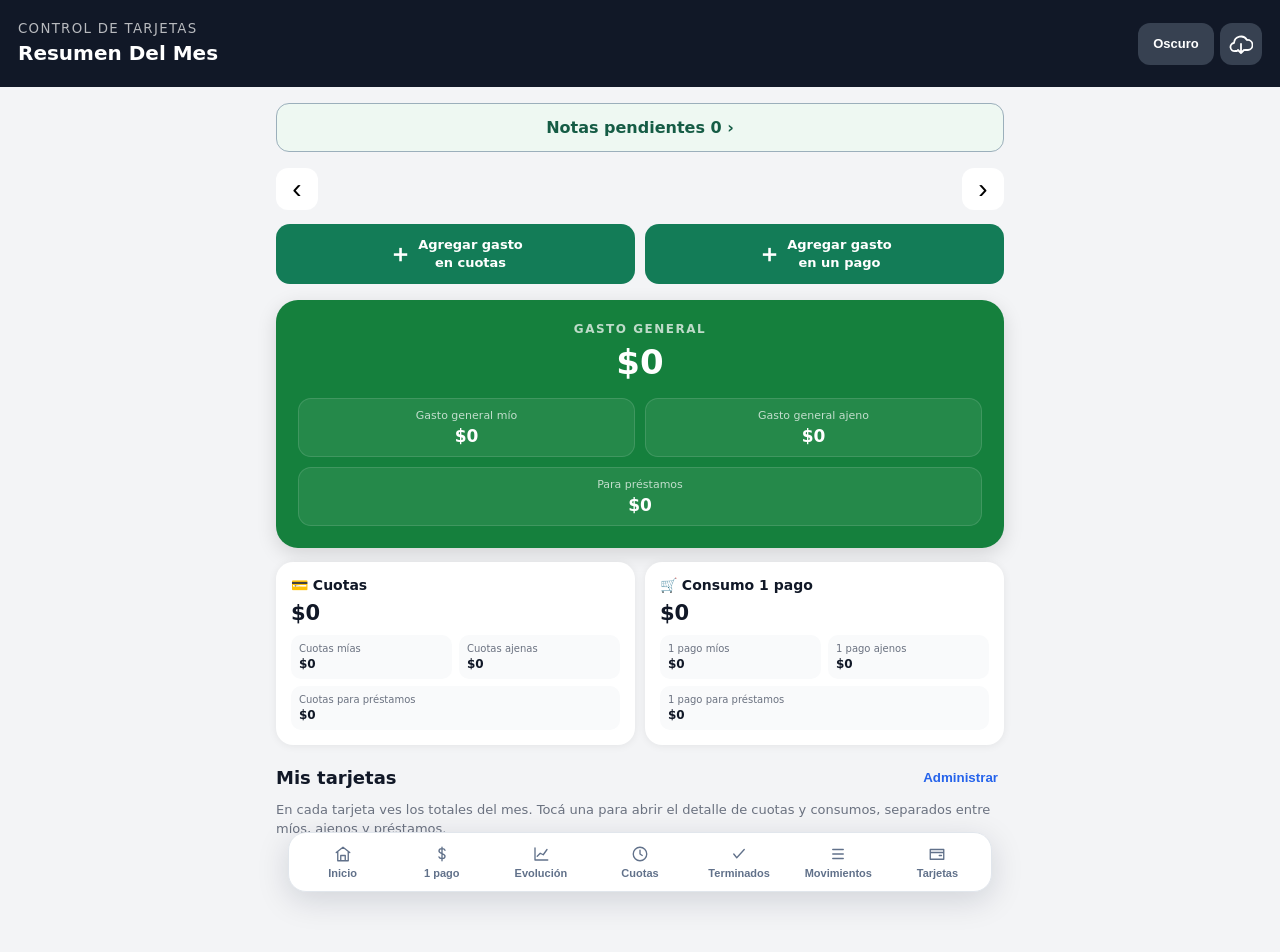
==== commit 02b53322: "Keep pending notes access without dictation shortcut" ====
--- a/index.html
+++ b/index.html
@@ -1,7 +1,7 @@
 <!doctype html><html lang="es"><head><meta charset="utf-8"><meta name="color-scheme" content="light dark"><meta name="viewport" content="width=device-width,initial-scale=1,viewport-fit=cover"><meta name="theme-color" content="#111827"><link rel="apple-touch-icon" href="icon-192.png"><link rel="manifest" href="manifest.json"><link rel="stylesheet" href="styles.css?v=native-1"><title>Control de Tarjetas</title><link rel="stylesheet" href="drive-backup.css"><script src="drive-backup.js?v=backup-24h-1" defer></script><script src="theme.js?v=system-bars-1" defer></script><script src="agenda-model.js?v=20" defer></script></head><body>
 <header><div><small>CONTROL DE TARJETAS</small><h1 id="headerTitle">Resumen del mes</h1></div><div class="header-actions"><button id="theme-toggle" type="button" aria-label="Activar modo oscuro">Oscuro</button><button id="backup" type="button" title="Respaldo" aria-label="Abrir respaldo"><svg viewBox="0 0 24 24" aria-hidden="true"><path d="M8 19H6a4 4 0 0 1-1-8 7 7 0 0 1 13-3 5 5 0 0 1 1 10h-3M12 12v9M9 18l3 3 3-3"/></svg></button></div></header>
 <main>
-<section id="home" class="screen active"><div class="shared-note-access"><a href="../Control-gastos/rapido/?accion=nota">🎙 Anotar gasto rápido</a><a href="../Control-gastos/rapido/?accion=pendientes">Notas pendientes <span data-shared-note-count>0</span> ›</a></div>
+<section id="home" class="screen active"><div class="shared-note-access"><a href="../Control-gastos/rapido/?accion=pendientes">Notas pendientes <span data-shared-note-count>0</span> ›</a></div>
   <div class="monthnav"><button id="prev">‹</button><b id="month"></b><button id="next">›</button></div>
 
   <div class="quick-grid home-quick-actions"><a class="primary quick-link" id="add" href="?screen=addScreen"><span aria-hidden="true">＋</span><span>Agregar gasto<br>en cuotas</span></a><a class="primary quick-link" id="addOne" href="?screen=oneAddScreen"><span aria-hidden="true">＋</span><span>Agregar gasto<br>en un pago</span></a></div>
